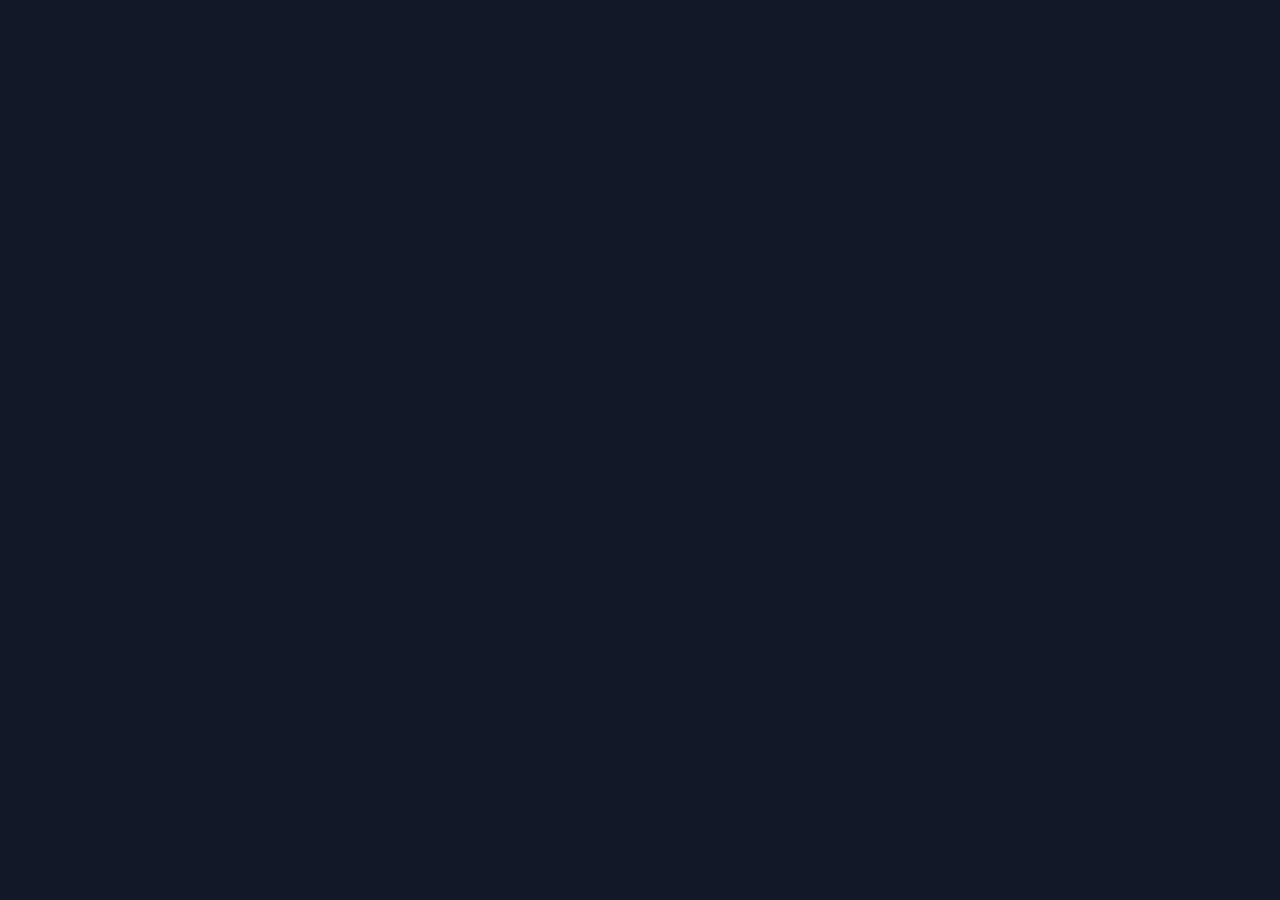
==== index.html @ 0363bc9a "chore: initialize project with HTML skeleton and CSS design system" ====
<!DOCTYPE html>
<html lang="zh-CN">
<head>
  <meta charset="UTF-8">
  <meta name="viewport" content="width=device-width, initial-scale=1.0, viewport-fit=cover">
  <meta name="apple-mobile-web-app-capable" content="yes">
  <meta name="apple-mobile-web-app-status-bar-style" content="black-translucent">
  <meta name="theme-color" content="#059669">
  <title>羽毛球体能训练</title>
  <link rel="stylesheet" href="style.css">
  <link rel="manifest" href="manifest.json">
  <link rel="apple-touch-icon" href="icons/icon-192.png">
</head>
<body>
  <div id="app"></div>
  <script type="module" src="app.js"></script>
</body>
</html>
---- style.css ----
:root {
  --primary: #059669;
  --primary-light: #d1fae5;
  --bg: #111827;
  --bg-card: #1f2937;
  --text: #f9fafb;
  --text-secondary: #9ca3af;
  --danger: #ef4444;
  --success: #10b981;
  --warning: #f59e0b;
  --border: #374151;
  --radius: 16px;
  --radius-sm: 8px;
  --safe-top: env(safe-area-inset-top);
  --safe-bottom: env(safe-area-inset-bottom);
}

* { margin: 0; padding: 0; box-sizing: border-box; -webkit-tap-highlight-color: transparent; }

html { scroll-behavior: smooth; }

body {
  font-family: -apple-system, BlinkMacSystemFont, "PingFang SC", "Helvetica Neue", sans-serif;
  background: var(--bg);
  color: var(--text);
  min-height: 100dvh;
  padding-top: var(--safe-top);
  -webkit-font-smoothing: antialiased;
}

#app {
  max-width: 430px;
  margin: 0 auto;
  padding-bottom: calc(80px + var(--safe-bottom));
}
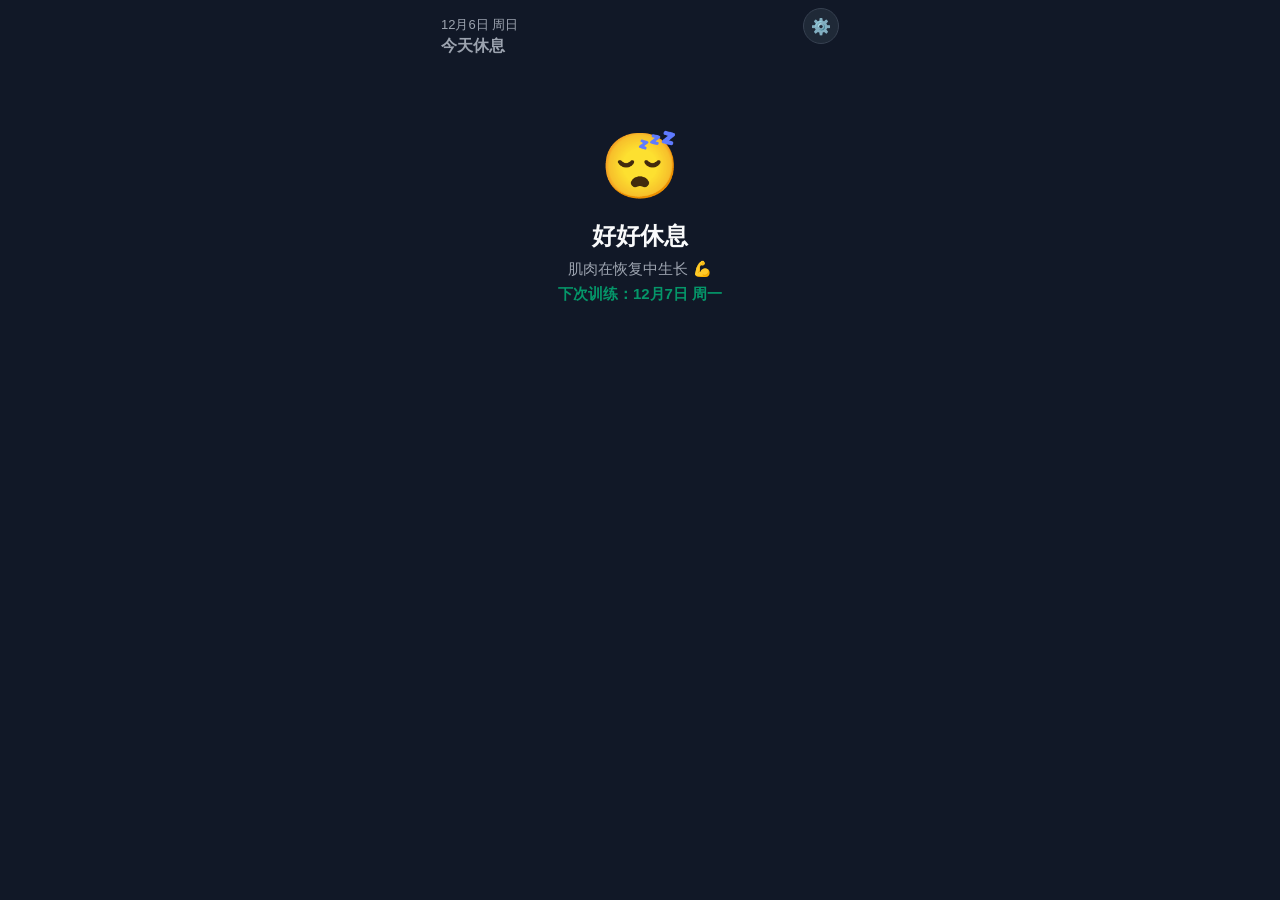
==== commit b491723e: "fix: eliminate favicon 404 and mobile meta warning" ====
--- a/index.html
+++ b/index.html
@@ -3,12 +3,14 @@
 <head>
   <meta charset="UTF-8">
   <meta name="viewport" content="width=device-width, initial-scale=1.0, viewport-fit=cover">
+  <meta name="mobile-web-app-capable" content="yes">
   <meta name="apple-mobile-web-app-capable" content="yes">
   <meta name="apple-mobile-web-app-status-bar-style" content="black-translucent">
   <meta name="theme-color" content="#059669">
   <title>羽毛球体能训练</title>
   <link rel="stylesheet" href="style.css">
   <link rel="manifest" href="manifest.json">
+  <link rel="icon" href="./icons/icon-192.png" type="image/png">
   <link rel="apple-touch-icon" href="icons/icon-192.png">
 </head>
 <body>
--- a/style.css
+++ b/style.css
@@ -33,3 +33,550 @@
   margin: 0 auto;
   padding-bottom: calc(80px + var(--safe-bottom));
 }
+
+/* ========== HEADER ========== */
+.header {
+  padding: 16px 16px 12px;
+  border-bottom: 1px solid var(--border);
+  position: sticky;
+  top: 0;
+  background: var(--bg);
+  z-index: 10;
+}
+.header .date {
+  font-size: 13px;
+  color: var(--text-secondary);
+  margin-bottom: 2px;
+}
+.header .theme {
+  font-size: 20px;
+  font-weight: 700;
+  color: var(--text);
+}
+.header .meta-row {
+  display: flex;
+  align-items: center;
+  gap: 12px;
+  margin-top: 6px;
+  font-size: 13px;
+  color: var(--text-secondary);
+}
+.refresh-btn {
+  margin-left: auto;
+  background: var(--bg-card);
+  border: 1px solid var(--border);
+  color: var(--text-secondary);
+  padding: 4px 10px;
+  border-radius: 20px;
+  font-size: 12px;
+  cursor: pointer;
+}
+.refresh-btn:active { opacity: 0.7; }
+
+/* ========== CARDS ========== */
+.cards-container {
+  position: relative;
+  overflow: hidden;
+}
+.card {
+  display: none;
+  background: var(--bg-card);
+  border-radius: var(--radius);
+  margin: 12px 16px;
+  overflow: hidden;
+  box-shadow: 0 2px 12px rgba(0,0,0,0.3);
+}
+.card.active { display: block; }
+
+.card-header {
+  padding: 14px 16px 10px;
+  display: flex;
+  align-items: flex-start;
+  justify-content: space-between;
+  gap: 8px;
+}
+.card-header h2 {
+  font-size: 20px;
+  font-weight: 700;
+  line-height: 1.2;
+  flex: 1;
+}
+.card-header .why {
+  font-size: 12px;
+  color: var(--text-secondary);
+  margin-top: 4px;
+  line-height: 1.4;
+}
+.module-tag {
+  font-size: 11px;
+  padding: 3px 8px;
+  border-radius: 12px;
+  white-space: nowrap;
+  font-weight: 600;
+}
+
+/* ========== VIDEO ========== */
+.video-box {
+  width: 100%;
+  background: #000;
+  display: flex;
+  gap: 2px;
+}
+.video-frame {
+  position: relative;
+  width: 50%;
+  min-height: 180px;
+  background: #0f172a;
+  overflow: hidden;
+}
+.video-box video {
+  width: 100%;
+  display: block;
+  max-height: 280px;
+  object-fit: cover;
+}
+.video-skeleton {
+  position: absolute;
+  inset: 0;
+  display: flex;
+  flex-direction: column;
+  align-items: center;
+  justify-content: center;
+  gap: 8px;
+  color: #cbd5e1;
+  font-size: 12px;
+  background: linear-gradient(180deg, rgba(15,23,42,0.9), rgba(2,6,23,0.95));
+  z-index: 2;
+}
+.video-skeleton .pulse {
+  width: 44px;
+  height: 44px;
+  border-radius: 50%;
+  background: radial-gradient(circle at 35% 35%, #64748b, #334155 65%);
+  animation: video-pulse 1.4s ease-in-out infinite;
+}
+.video-frame.ready .video-skeleton {
+  opacity: 0;
+  pointer-events: none;
+  transition: opacity 0.3s ease;
+}
+.video-fallback {
+  position: absolute;
+  inset: 0;
+  display: none;
+  flex-direction: column;
+  align-items: center;
+  justify-content: center;
+  text-align: center;
+  gap: 6px;
+  padding: 10px;
+  color: #e5e7eb;
+  background: linear-gradient(180deg, rgba(15,23,42,0.95), rgba(30,41,59,0.95));
+  font-size: 12px;
+  z-index: 3;
+}
+.video-fallback .icon { font-size: 22px; }
+.video-fallback .hint { color: #9ca3af; font-size: 11px; line-height: 1.4; }
+.video-frame.error video { visibility: hidden; }
+.video-frame.error .video-skeleton { display: none; }
+.video-frame.error .video-fallback { display: flex; }
+
+@keyframes video-pulse {
+  0% { transform: scale(0.92); opacity: 0.65; }
+  50% { transform: scale(1.02); opacity: 1; }
+  100% { transform: scale(0.92); opacity: 0.65; }
+}
+.video-placeholder {
+  width: 100%;
+  min-height: 160px;
+  background: #1a1a2e;
+  display: flex;
+  flex-direction: column;
+  align-items: center;
+  justify-content: center;
+  gap: 8px;
+  color: var(--text-secondary);
+  font-size: 14px;
+}
+.video-placeholder .icon { font-size: 40px; }
+
+/* ========== EXERCISE META ========== */
+.exercise-meta {
+  display: flex;
+  gap: 8px;
+  padding: 10px 16px;
+  flex-wrap: wrap;
+}
+.meta-chip {
+  background: rgba(255,255,255,0.06);
+  border-radius: 8px;
+  padding: 6px 12px;
+  font-size: 13px;
+  font-weight: 600;
+  color: var(--text);
+}
+.meta-chip span {
+  font-size: 11px;
+  color: var(--text-secondary);
+  font-weight: 400;
+  display: block;
+}
+
+/* ========== TIMER ========== */
+.timer-section {
+  padding: 12px 16px;
+  border-top: 1px solid var(--border);
+  border-bottom: 1px solid var(--border);
+  display: flex;
+  align-items: center;
+  justify-content: space-between;
+  gap: 12px;
+}
+.timer-display {
+  font-size: 48px;
+  font-weight: 700;
+  font-variant-numeric: tabular-nums;
+  color: var(--primary);
+  line-height: 1;
+  min-width: 120px;
+}
+.timer-display.running { color: var(--warning); }
+.timer-display.done { color: var(--success); }
+.timer-controls {
+  display: flex;
+  flex-direction: column;
+  gap: 8px;
+}
+.timer-btn {
+  min-width: 80px;
+  padding: 10px 16px;
+  border-radius: var(--radius-sm);
+  border: none;
+  font-size: 15px;
+  font-weight: 600;
+  cursor: pointer;
+  min-height: 44px;
+}
+.timer-btn.start  { background: var(--primary); color: #fff; }
+.timer-btn.pause  { background: var(--warning); color: #000; }
+.timer-btn.reset  { background: var(--bg); border: 1px solid var(--border); color: var(--text-secondary); font-size: 13px; }
+
+/* ========== TIPS ========== */
+.tips-section { padding: 12px 16px 6px; }
+.tips-section h3 {
+  font-size: 13px;
+  font-weight: 600;
+  color: var(--text-secondary);
+  text-transform: uppercase;
+  letter-spacing: 0.5px;
+  margin-bottom: 8px;
+}
+.tips-list { list-style: none; }
+.tips-list li {
+  position: relative;
+  padding-left: 18px;
+  margin-bottom: 6px;
+  font-size: 14px;
+  color: var(--text);
+  line-height: 1.5;
+}
+.tips-list li::before {
+  content: '✓';
+  position: absolute;
+  left: 0;
+  color: var(--primary);
+  font-weight: 700;
+}
+.tips-list.mistakes li::before {
+  content: '✗';
+  color: var(--danger);
+}
+
+/* ========== COMPLETE BUTTON ========== */
+.complete-btn {
+  display: block;
+  width: calc(100% - 32px);
+  margin: 12px 16px;
+  padding: 14px;
+  background: var(--primary);
+  color: #fff;
+  border: none;
+  border-radius: var(--radius-sm);
+  font-size: 16px;
+  font-weight: 700;
+  cursor: pointer;
+  min-height: 50px;
+  transition: opacity 0.2s;
+}
+.complete-btn:active { opacity: 0.8; }
+.complete-btn.done {
+  background: var(--success);
+  opacity: 0.6;
+  pointer-events: none;
+}
+
+/* ========== WARMUP / COOLDOWN ========== */
+.simple-card {
+  background: var(--bg-card);
+  border-radius: var(--radius);
+  margin: 12px 16px;
+  overflow: hidden;
+}
+.simple-card-header {
+  padding: 14px 16px;
+  display: flex;
+  align-items: center;
+  justify-content: space-between;
+  cursor: pointer;
+}
+.simple-card-header h2 { font-size: 18px; font-weight: 700; }
+.simple-card-header .duration {
+  font-size: 13px;
+  color: var(--text-secondary);
+}
+.simple-card-body {
+  padding: 0 16px 14px;
+  display: none;
+}
+.simple-card-body.open { display: block; }
+.step-list { list-style: none; counter-reset: step; }
+.step-list li {
+  counter-increment: step;
+  position: relative;
+  padding-left: 28px;
+  margin-bottom: 8px;
+  font-size: 14px;
+  line-height: 1.5;
+}
+.step-list li::before {
+  content: counter(step);
+  position: absolute;
+  left: 0;
+  width: 20px;
+  height: 20px;
+  background: var(--primary);
+  border-radius: 50%;
+  font-size: 11px;
+  font-weight: 700;
+  display: flex;
+  align-items: center;
+  justify-content: center;
+  top: 1px;
+}
+.step-duration {
+  color: var(--text-secondary);
+  font-size: 12px;
+}
+
+/* ========== PROGRESS DOTS ========== */
+.progress-bar {
+  position: fixed;
+  bottom: 0;
+  left: 0; right: 0;
+  background: var(--bg-card);
+  border-top: 1px solid var(--border);
+  padding: 10px 16px;
+  padding-bottom: calc(10px + var(--safe-bottom));
+  display: flex;
+  gap: 6px;
+  align-items: center;
+  justify-content: center;
+  overflow-x: auto;
+  z-index: 20;
+}
+.progress-dot {
+  flex-shrink: 0;
+  width: 32px;
+  height: 32px;
+  border-radius: 50%;
+  background: var(--bg);
+  border: 2px solid var(--border);
+  display: flex;
+  align-items: center;
+  justify-content: center;
+  font-size: 11px;
+  color: var(--text-secondary);
+  cursor: pointer;
+  transition: all 0.2s;
+  font-weight: 600;
+}
+.progress-dot.active {
+  background: var(--primary);
+  border-color: var(--primary);
+  color: #fff;
+  transform: scale(1.15);
+}
+.progress-dot.done {
+  background: var(--success);
+  border-color: var(--success);
+  color: #fff;
+}
+
+/* ========== REST DAY ========== */
+.rest-day {
+  text-align: center;
+  padding: 60px 32px;
+}
+.rest-day .rest-icon { font-size: 64px; margin-bottom: 16px; }
+.rest-day h2 { font-size: 24px; font-weight: 700; margin-bottom: 8px; }
+.rest-day p { color: var(--text-secondary); font-size: 15px; margin-bottom: 6px; }
+.rest-day .next { color: var(--primary); font-weight: 600; }
+
+/* ========== COMPLETE OVERLAY ========== */
+.complete-overlay {
+  position: fixed;
+  inset: 0;
+  background: rgba(0,0,0,0.85);
+  display: flex;
+  flex-direction: column;
+  align-items: center;
+  justify-content: center;
+  z-index: 100;
+  animation: fadeIn 0.3s ease;
+}
+.complete-overlay .emoji { font-size: 80px; margin-bottom: 20px; }
+.complete-overlay h2 { font-size: 28px; font-weight: 700; margin-bottom: 8px; }
+.complete-overlay p { color: var(--text-secondary); font-size: 16px; margin-bottom: 32px; }
+.complete-overlay button {
+  background: var(--primary);
+  color: #fff;
+  border: none;
+  padding: 14px 40px;
+  border-radius: var(--radius-sm);
+  font-size: 16px;
+  font-weight: 700;
+  cursor: pointer;
+}
+@keyframes fadeIn { from { opacity: 0; } to { opacity: 1; } }
+
+/* ========== NAV ========== */
+.nav-bar {
+  position: fixed;
+  top: 0;
+  left: 0; right: 0;
+  max-width: 430px;
+  margin: 0 auto;
+  display: flex;
+  justify-content: flex-end;
+  padding: calc(var(--safe-top) + 8px) 16px 8px;
+  z-index: 30;
+  pointer-events: none;
+}
+.settings-icon {
+  pointer-events: all;
+  background: var(--bg-card);
+  border: 1px solid var(--border);
+  border-radius: 50%;
+  width: 36px;
+  height: 36px;
+  display: flex;
+  align-items: center;
+  justify-content: center;
+  cursor: pointer;
+  font-size: 16px;
+}
+
+/* ========== SETTINGS PAGE ========== */
+.settings-page {
+  padding: 16px;
+}
+.settings-page h1 {
+  font-size: 22px;
+  font-weight: 700;
+  margin-bottom: 20px;
+}
+.settings-section {
+  background: var(--bg-card);
+  border-radius: var(--radius);
+  margin-bottom: 16px;
+  overflow: hidden;
+}
+.settings-section h2 {
+  font-size: 13px;
+  font-weight: 600;
+  color: var(--text-secondary);
+  text-transform: uppercase;
+  letter-spacing: 0.5px;
+  padding: 14px 16px 6px;
+}
+.settings-row {
+  display: flex;
+  align-items: center;
+  justify-content: space-between;
+  padding: 12px 16px;
+  border-top: 1px solid var(--border);
+}
+.settings-row:first-of-type { border-top: none; }
+.settings-row label { font-size: 15px; }
+.settings-row input[type="time"] {
+  background: var(--bg);
+  border: 1px solid var(--border);
+  border-radius: 8px;
+  color: var(--text);
+  padding: 6px 10px;
+  font-size: 15px;
+}
+.back-btn {
+  display: flex;
+  align-items: center;
+  gap: 6px;
+  background: none;
+  border: none;
+  color: var(--primary);
+  font-size: 16px;
+  cursor: pointer;
+  padding: 0;
+  margin-bottom: 16px;
+}
+
+/* ========== CALENDAR ========== */
+.calendar {
+  padding: 0 16px 16px;
+}
+.calendar-header {
+  display: flex;
+  align-items: center;
+  justify-content: space-between;
+  margin-bottom: 8px;
+}
+.calendar-header h3 { font-size: 16px; font-weight: 600; }
+.cal-nav {
+  background: none;
+  border: none;
+  color: var(--primary);
+  font-size: 20px;
+  cursor: pointer;
+  padding: 4px 8px;
+}
+.calendar-grid {
+  display: grid;
+  grid-template-columns: repeat(7, 1fr);
+  gap: 3px;
+}
+.cal-day-label {
+  text-align: center;
+  font-size: 11px;
+  color: var(--text-secondary);
+  padding: 4px 0;
+}
+.cal-day {
+  aspect-ratio: 1;
+  display: flex;
+  align-items: center;
+  justify-content: center;
+  border-radius: 50%;
+  font-size: 12px;
+  color: var(--text-secondary);
+}
+.cal-day.training { color: var(--text); font-weight: 600; }
+.cal-day.completed {
+  background: var(--primary);
+  color: #fff;
+  font-weight: 700;
+}
+.cal-day.today {
+  border: 2px solid var(--primary);
+  color: var(--primary);
+  font-weight: 700;
+}
+.cal-day.today.completed { border: none; }
